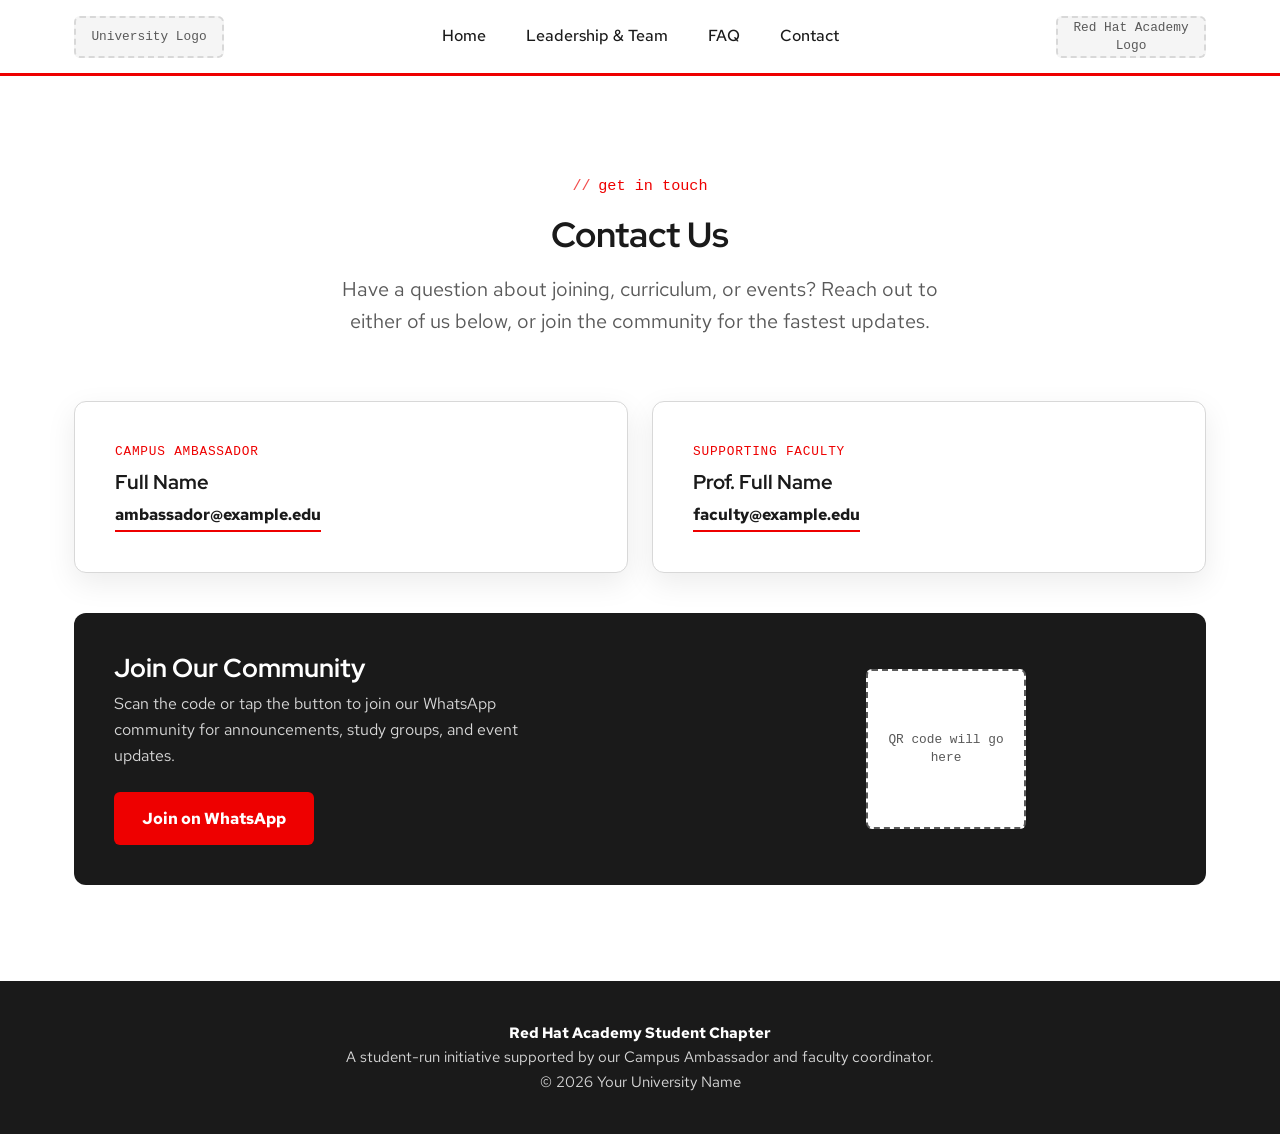
==== redhat-academy/contact.html @ 1c91d0c0 "Add files via upload" ====
<!DOCTYPE html>
<!--
  =============================================================================
  RED HAT ACADEMY - CONTACT PAGE
  =============================================================================
  Nothing on this page is loaded from data.json - the two email cards and
  the "Join Our Community" text are written directly below. To update an
  email address or the WhatsApp link, edit the text/attributes directly.
  =============================================================================
-->
<html lang="en">
<head>
  <meta charset="UTF-8">
  <meta name="viewport" content="width=device-width, initial-scale=1.0">
  <title>Red Hat Academy | Contact</title>
  <meta name="description" content="Contact the Red Hat Academy Campus Ambassador or Faculty Coordinator, or join our WhatsApp community.">
  <link rel="stylesheet" href="css/style.css">
</head>
<body>

  <!-- ===================== NAVBAR ===================== -->
  <nav class="navbar" aria-label="Main navigation">
    <div class="container navbar__inner">
      <a href="/" aria-label="Red Hat Academy home">
        <div class="media-frame media-frame--nav-logo">
          <span class="media-frame__placeholder">University Logo</span>
          <img class="media-frame__img" src="assets/university-logo.jpg"
               alt="Your University logo" onerror="this.style.display='none'">
        </div>
      </a>

      <ul class="navbar__links" id="navbarLinks">
        <li><a class="navbar__link" href="/" data-path="/">Home</a></li>
        <li><a class="navbar__link" href="/team" data-path="/team">Leadership &amp; Team</a></li>
        <li><a class="navbar__link" href="/faq" data-path="/faq">FAQ</a></li>
        <li><a class="navbar__link" href="/contact" data-path="/contact">Contact</a></li>
      </ul>

      <button class="navbar__hamburger" id="hamburgerBtn" aria-label="Toggle menu" aria-expanded="false">
        <span></span><span></span><span></span>
      </button>

      <a href="https://www.redhat.com/en/services/training/red-hat-academy" target="_blank" rel="noopener">
        <div class="media-frame media-frame--nav-logo">
          <span class="media-frame__placeholder">Red Hat Academy Logo</span>
          <img class="media-frame__img" src="assets/redhat-logo.jpg"
               alt="Red Hat Academy logo" onerror="this.style.display='none'">
        </div>
      </a>
    </div>
  </nav>

  <main>
    <section class="section">
      <div class="container">

        <div class="team-page-header">
          <p class="eyebrow">get in touch</p>
          <h1 class="section-heading">Contact Us</h1>
          <p class="section-intro" style="margin-left:auto;margin-right:auto;">
            Have a question about joining, curriculum, or events? Reach out to either of us
            below, or join the community for the fastest updates.
          </p>
        </div>

        <!-- Two email cards, side by side on desktop, stacked on mobile -->
        <div class="contact-grid">

          <div class="contact-card">
            <p class="contact-card__label">Campus Ambassador</p>
            <h3 class="contact-card__name">Full Name</h3>
            <a class="contact-card__email" href="mailto:ambassador@example.edu">ambassador@example.edu</a>
          </div>

          <div class="contact-card">
            <p class="contact-card__label">Supporting Faculty</p>
            <h3 class="contact-card__name">Prof. Full Name</h3>
            <a class="contact-card__email" href="mailto:faculty@example.edu">faculty@example.edu</a>
          </div>

        </div>

        <!-- "Join Our Community" card: text on one side, QR code on the other.
             The QR media-frame shows placeholder text until you add a real,
             generated QR code image pointing at your WhatsApp invite link. -->
        <div class="community-card">
          <div>
            <h2 class="community-card__heading">Join Our Community</h2>
            <p class="community-card__description">
              Scan the code or tap the button to join our WhatsApp community for
              announcements, study groups, and event updates.
            </p>
            <a class="btn btn--primary" href="https://chat.whatsapp.com/your-invite-code-here" target="_blank" rel="noopener">
              Join on WhatsApp
            </a>
          </div>
          <div class="community-card__qr-wrap">
            <div class="media-frame media-frame--qr">
              <span class="media-frame__placeholder">QR code will go here</span>
              <img class="media-frame__img" src="assets/qr-code.jpg"
                   alt="QR code to join the WhatsApp community" onerror="this.style.display='none'">
            </div>
          </div>
        </div>

      </div>
    </section>
  </main>

  <!-- ===================== FOOTER ===================== -->
  <footer class="site-footer">
    <div class="container">
      <p><strong>Red Hat Academy Student Chapter</strong></p>
      <p>A student-run initiative supported by our Campus Ambassador and faculty coordinator.</p>
      <p>&copy; <span id="footerYear"></span> Your University Name</p>
    </div>
  </footer>

  <script src="js/script.js"></script>
</body>
</html>
---- redhat-academy/css/style.css ----
/* =============================================================================
   RED HAT ACADEMY - MAIN STYLESHEET
   =============================================================================
   This ONE file styles all four pages - they all link to it with
   <link rel="stylesheet" href="css/style.css">. A change here updates the
   whole site at once.

   SECTIONS IN THIS FILE (search for these headings to jump around):
     1. Font import
     2. CSS variables (design tokens)
     3. Reset / base styles
     4. Reusable layout helpers
     5. Media frame (the image-or-placeholder component)
     6. Navbar
     7. Buttons
     8. Home page: hero + about + value props
     9. Team page: tier cards + core team grid
     10. FAQ page: accordion
     11. Contact page: cards + QR section
     12. Footer
     13. Responsive breakpoints (mobile)
     14. Accessibility helpers
============================================================================= */


/* -----------------------------------------------------------------------
   1. FONT IMPORT
   -----------------------------------------------------------------------
   "Red Hat Display" (bold headings) and "Red Hat Text" (body copy) are
   Red Hat's own free, open-source typeface family, pulled from Google
   Fonts. Using Red Hat's real font makes the site feel authentically
   on-brand instead of a generic template with red paint on it.
----------------------------------------------------------------------- */
@import url('https://fonts.googleapis.com/css2?family=Red+Hat+Display:wght@500;700;900&family=Red+Hat+Text:wght@400;500;700&display=swap');


/* -----------------------------------------------------------------------
   2. CSS VARIABLES (a.k.a. "design tokens")
   -----------------------------------------------------------------------
   ":root" means "the whole document". Anything defined with two dashes
   (--like-this) becomes a reusable variable, called anywhere with
   var(--like-this). This is the one place to tweak the theme.
----------------------------------------------------------------------- */
:root {
  /* --- Brand colors --- */
  --color-red: #EE0000;
  --color-red-dark: #A30000;
  --color-charcoal: #1A1A1A;
  --color-charcoal-soft: #2A2A2A;
  --color-white: #FFFFFF;
  --color-gray-100: #F5F5F5;
  --color-gray-300: #D8D8D8;
  --color-gray-600: #595959;
  --color-success: #4CAF50;

  /* --- Typography --- */
  --font-display: 'Red Hat Display', Arial, sans-serif;
  --font-body: 'Red Hat Text', Arial, sans-serif;
  --font-mono: 'Courier New', monospace;

  --text-xs: 0.8rem;
  --text-sm: 0.95rem;
  --text-base: 1rem;
  --text-lg: 1.25rem;
  --text-xl: 1.6rem;
  --text-2xl: 2.2rem;
  --text-3xl: 3rem;

  /* --- Spacing scale --- */
  --space-xs: 0.5rem;
  --space-sm: 1rem;
  --space-md: 1.5rem;
  --space-lg: 2.5rem;
  --space-xl: 4rem;
  --space-2xl: 6rem;

  /* --- Shape & motion --- */
  --radius-sm: 6px;
  --radius-md: 12px;
  --shadow-card: 0 10px 30px rgba(0, 0, 0, 0.08);
  --shadow-card-hover: 0 16px 40px rgba(0, 0, 0, 0.14);
  --transition-fast: 0.18s ease;
  --transition-medium: 0.3s ease;

  /* --- Layout --- */
  --container-width: 1180px;
  --navbar-height: 76px;
}


/* -----------------------------------------------------------------------
   3. RESET / BASE STYLES
   ----------------------------------------------------------------------- */
* {
  box-sizing: border-box; /* padding/border count INSIDE the declared width */
  margin: 0;
  padding: 0;
}

html {
  scroll-behavior: smooth;
}

body {
  font-family: var(--font-body);
  color: var(--color-charcoal);
  background-color: var(--color-white);
  line-height: 1.6;
  padding-top: var(--navbar-height); /* stops the fixed navbar covering content */
}

img {
  max-width: 100%;
  display: block;
}

a {
  color: inherit;
  text-decoration: none;
}

ul {
  list-style: none;
}

h1, h2, h3, h4 {
  font-family: var(--font-display);
  line-height: 1.2;
  font-weight: 700;
}

button {
  font-family: inherit;
  cursor: pointer;
  border: none;
  background: none;
}


/* -----------------------------------------------------------------------
   4. REUSABLE LAYOUT HELPERS
   ----------------------------------------------------------------------- */
.container {
  width: 100%;
  max-width: var(--container-width);
  margin: 0 auto;
  padding: 0 var(--space-md);
}

.section {
  padding: var(--space-2xl) 0;
}

.section--muted {
  background-color: var(--color-gray-100);
}

.section--dark {
  background-color: var(--color-charcoal);
  color: var(--color-white);
}

/* A small "// comment"-styled label, echoing a line of code - fits an
   open-source / Linux subject better than a plain "01 / 02 / 03". */
.eyebrow {
  display: inline-flex;
  align-items: center;
  gap: 0.5em;
  font-family: var(--font-mono);
  font-size: var(--text-sm);
  color: var(--color-red);
  margin-bottom: var(--space-sm);
}

.eyebrow::before {
  content: '//';
  opacity: 0.7;
}

.section-heading {
  font-size: var(--text-2xl);
  margin-bottom: var(--space-sm);
}

.section-intro {
  max-width: 640px;
  color: var(--color-gray-600);
  font-size: var(--text-lg);
  margin-bottom: var(--space-lg);
}


/* -----------------------------------------------------------------------
   5. MEDIA FRAME
   -----------------------------------------------------------------------
   This is the component used EVERYWHERE a photo/logo/QR code goes:
   navbar logos, the hero image, team member photos, and the WhatsApp QR
   code. Instead of shipping placeholder image files, each frame shows a
   dashed-border box with instructional text UNTIL a real image is added.

   HOW IT WORKS:
   The HTML for a media frame looks like this:

     <div class="media-frame media-frame--avatar-lg">
       <span class="media-frame__placeholder">Photo will go here</span>
       <img class="media-frame__img" src="assets/team/hod.jpg"
            alt="Photo of Dr. Full Name" onerror="this.style.display='none'">
     </div>

   - The placeholder <span> always renders, sitting in normal document
     flow, which is what gives the box its size and dashed border.
   - The <img> sits ON TOP of the placeholder (position: absolute, filling
     the whole frame) so that when it successfully loads, it visually
     covers the placeholder text completely.
   - If the image is missing or the path is wrong, the browser fires the
     img's "onerror" event. That inline bit of JavaScript
     (this.style.display='none') hides the broken image, which reveals
     the placeholder text sitting underneath it - so visitors NEVER see
     an ugly broken-image icon, only a clear "photo will go here" box.
   - The moment you add a real file at the path in "src" and it loads
     successfully, it automatically covers the placeholder - no code
     changes needed beyond pointing "src" at your real file.
----------------------------------------------------------------------- */
.media-frame {
  position: relative;   /* lets the <img> position itself against this box */
  display: flex;
  align-items: center;
  justify-content: center;
  background-color: var(--color-gray-100);
  border: 2px dashed var(--color-gray-300);
  overflow: hidden;     /* clips the image to the frame's rounded corners */
  flex-shrink: 0;
}

.media-frame__placeholder {
  font-family: var(--font-mono);
  font-size: var(--text-xs);
  line-height: 1.4;
  color: var(--color-gray-600);
  text-align: center;
  padding: 0.5em;
}

.media-frame__img {
  position: absolute;
  inset: 0;             /* shorthand for top/right/bottom/left: 0 */
  width: 100%;
  height: 100%;
  object-fit: cover;    /* fills the frame without distorting the photo */
}

/* --- Size/shape variants --- */
.media-frame--nav-logo {
  width: 150px;
  height: 42px;
  border-radius: var(--radius-sm);
}

.media-frame--hero {
  width: 100%;
  aspect-ratio: 4 / 3;
  border-radius: var(--radius-md);
}

.media-frame--qr {
  width: 160px;
  height: 160px;
  border-radius: var(--radius-sm);
  border-color: var(--color-gray-600);
}

.media-frame--avatar-lg {
  width: 90px;
  height: 90px;
  border-radius: 50%;
}

.media-frame--avatar-sm {
  width: 96px;
  height: 96px;
  border-radius: 50%;
  margin: 0 auto var(--space-sm);
}


/* -----------------------------------------------------------------------
   6. NAVBAR
   -----------------------------------------------------------------------
   Layout: [ university logo ] ---- [ nav links ] ---- [ red hat logo ]
   Flexbox (display:flex) is used because it's built exactly for
   "arrange items in a row, with control over spacing between them."
----------------------------------------------------------------------- */
.navbar {
  position: fixed;
  top: 0;
  left: 0;
  width: 100%;
  height: var(--navbar-height);
  background-color: var(--color-white);
  border-bottom: 3px solid var(--color-red);
  z-index: 1000;
}

.navbar__inner {
  height: 100%;
  display: flex;
  align-items: center;
  justify-content: space-between;
  gap: var(--space-md);
}

.navbar__links {
  display: flex;
  gap: var(--space-lg);
}

.navbar__link {
  font-weight: 500;
  font-size: var(--text-base);
  padding: 0.4rem 0;
  position: relative;
  transition: color var(--transition-fast);
}

.navbar__link:hover {
  color: var(--color-red);
}

/* Active-page underline, grown with a pseudo-element instead of extra markup */
.navbar__link::after {
  content: '';
  position: absolute;
  left: 0;
  bottom: -4px;
  width: 100%;
  height: 2px;
  background-color: var(--color-red);
  transform: scaleX(0);
  transform-origin: left;
  transition: transform var(--transition-fast);
}

.navbar__link:hover::after {
  transform: scaleX(1);
}

/* script.js adds this class to whichever link matches the current page */
.navbar__link.is-active {
  color: var(--color-red);
}

.navbar__link.is-active::after {
  transform: scaleX(1);
}

/* Hamburger button - only shown on small screens (see section 13) */
.navbar__hamburger {
  display: none;
  flex-direction: column;
  justify-content: center;
  gap: 5px;
  width: 32px;
  height: 32px;
}

.navbar__hamburger span {
  display: block;
  height: 2px;
  background-color: var(--color-charcoal);
  border-radius: 2px;
  transition: transform var(--transition-fast), opacity var(--transition-fast);
}

.navbar__hamburger.is-open span:nth-child(1) {
  transform: translateY(7px) rotate(45deg);
}
.navbar__hamburger.is-open span:nth-child(2) {
  opacity: 0;
}
.navbar__hamburger.is-open span:nth-child(3) {
  transform: translateY(-7px) rotate(-45deg);
}


/* -----------------------------------------------------------------------
   7. BUTTONS
   ----------------------------------------------------------------------- */
.btn {
  display: inline-flex;
  align-items: center;
  justify-content: center;
  gap: 0.5em;
  padding: 0.85rem 1.75rem;
  border-radius: var(--radius-sm);
  font-weight: 700;
  font-size: var(--text-base);
  transition: transform var(--transition-fast), box-shadow var(--transition-fast), background-color var(--transition-fast);
  white-space: nowrap;
}

.btn:hover {
  transform: translateY(-2px);
}

.btn--primary {
  background-color: var(--color-red);
  color: var(--color-white);
}

.btn--primary:hover {
  background-color: var(--color-red-dark);
  box-shadow: var(--shadow-card-hover);
}

.btn--secondary {
  background-color: transparent;
  color: var(--color-charcoal);
  border: 2px solid var(--color-charcoal);
}

.section--dark .btn--secondary {
  color: var(--color-white);
  border-color: var(--color-white);
}

.btn--secondary:hover {
  background-color: var(--color-charcoal);
  color: var(--color-white);
}


/* -----------------------------------------------------------------------
   8. HOME PAGE: HERO + ABOUT + VALUE PROPS
   -----------------------------------------------------------------------
   The hero uses CSS Grid (not Flexbox) because we're thinking in two
   explicit columns (text | image) that need to line up - Grid lets us
   name that structure directly with grid-template-columns.
----------------------------------------------------------------------- */
.hero {
  background-color: var(--color-charcoal);
  color: var(--color-white);
  padding: var(--space-2xl) 0;
  overflow: hidden;
}

.hero__inner {
  display: grid;
  grid-template-columns: 1.1fr 1fr;
  align-items: center;
  gap: var(--space-xl);
}

.hero__heading {
  font-size: var(--text-3xl);
  font-weight: 900;
  margin-bottom: var(--space-sm);
}

.hero__heading .accent {
  color: var(--color-red);
}

.hero__subheading {
  font-size: var(--text-lg);
  color: var(--color-gray-300);
  margin-bottom: var(--space-lg);
  max-width: 480px;
}

.hero__actions {
  display: flex;
  gap: var(--space-sm);
  flex-wrap: wrap;
}

/* --- About section --- */
.about__paragraph {
  max-width: 760px;
  color: var(--color-gray-600);
  font-size: var(--text-base);
  margin-bottom: var(--space-sm);
}

/* Grid with "auto-fit + minmax" automatically fits as many columns as
   comfortably hold "minmax(220px, 1fr)"-sized cards, wrapping to fewer
   columns on smaller screens without a dedicated @media rule. */
.value-grid {
  display: grid;
  grid-template-columns: repeat(auto-fit, minmax(220px, 1fr));
  gap: var(--space-md);
  margin-top: var(--space-lg);
}

.value-card {
  background-color: var(--color-white);
  border: 1px solid var(--color-gray-300);
  border-radius: var(--radius-md);
  padding: var(--space-md);
  transition: transform var(--transition-medium), box-shadow var(--transition-medium), border-color var(--transition-medium);
}

.value-card:hover {
  transform: translateY(-6px);
  box-shadow: var(--shadow-card-hover);
  border-color: var(--color-red);
}

.value-card__title {
  font-size: var(--text-lg);
  margin-bottom: var(--space-xs);
  color: var(--color-red);
}

.value-card__description {
  font-size: var(--text-sm);
  color: var(--color-gray-600);
}


/* -----------------------------------------------------------------------
   9. TEAM PAGE: TIER CARDS + CORE TEAM GRID
   -----------------------------------------------------------------------
   The brief asks for a clear TOP-TO-BOTTOM HIERARCHY. We reinforce that
   visually with a thin connecting line between tiers, like an org chart.
----------------------------------------------------------------------- */
.team-page-header {
  text-align: center;
  max-width: 700px;
  margin: 0 auto var(--space-xl);
}

.org-chart {
  display: flex;
  flex-direction: column;
  align-items: center;
  gap: var(--space-lg);
}

.org-chart__connector {
  width: 2px;
  height: var(--space-lg);
  background-color: var(--color-gray-300);
}

.tier-label {
  font-family: var(--font-mono);
  font-size: var(--text-xs);
  letter-spacing: 0.08em;
  text-transform: uppercase;
  color: var(--color-red);
  margin-bottom: var(--space-xs);
  text-align: center;
}

.profile-card {
  background-color: var(--color-white);
  border: 1px solid var(--color-gray-300);
  border-radius: var(--radius-md);
  box-shadow: var(--shadow-card);
  padding: var(--space-md) var(--space-lg);
  display: flex;
  align-items: center;
  gap: var(--space-md);
  width: 100%;
  max-width: 560px;
  min-height: 122px; /* keeps the card's shape while JS is still loading data.json */
  transition: box-shadow var(--transition-medium);
}

.profile-card:hover {
  box-shadow: var(--shadow-card-hover);
}

.profile-card__photo {
  border: 3px solid var(--color-red);
}

.profile-card__name {
  font-size: var(--text-lg);
  margin-bottom: 0.15em;
}

.profile-card__role {
  color: var(--color-red);
  font-weight: 700;
  font-size: var(--text-sm);
  margin-bottom: 0.4em;
}

.profile-card__description {
  color: var(--color-gray-600);
  font-size: var(--text-sm);
}

/* The Campus Ambassador tier is deliberately highlighted, since they
   formed the team - a red border + soft glow sets this card apart. */
.profile-card--highlight {
  border: 2px solid var(--color-red);
  box-shadow: 0 0 0 6px rgba(238, 0, 0, 0.06), var(--shadow-card);
}

/* --- Core team: a clean 3-column responsive grid --- */
.core-team-grid {
  display: grid;
  grid-template-columns: repeat(3, 1fr);
  gap: var(--space-md);
  width: 100%;
  max-width: 980px;
}

.team-card {
  background-color: var(--color-white);
  border: 1px solid var(--color-gray-300);
  border-radius: var(--radius-md);
  padding: var(--space-md);
  text-align: center;
  transition: transform var(--transition-medium), box-shadow var(--transition-medium);
}

.team-card:hover {
  transform: translateY(-6px);
  box-shadow: var(--shadow-card-hover);
}

.team-card__photo {
  border: 3px solid var(--color-charcoal);
  transition: border-color var(--transition-medium);
}

.team-card:hover .team-card__photo {
  border-color: var(--color-red);
}

.team-card__name {
  font-size: var(--text-base);
  margin-bottom: 0.2em;
}

.team-card__role {
  color: var(--color-red);
  font-weight: 700;
  font-size: var(--text-xs);
  text-transform: uppercase;
  letter-spacing: 0.04em;
  margin-bottom: 0.5em;
}

.team-card__description {
  color: var(--color-gray-600);
  font-size: var(--text-sm);
}


/* -----------------------------------------------------------------------
   10. FAQ PAGE: ACCORDION
   -----------------------------------------------------------------------
   Collapsed items get max-height:0 (invisible, no space taken). script.js
   adds an "is-open" class that sets max-height to a large enough value to
   reveal the full answer, animated by the CSS transition below - no
   JavaScript animation code needed.
----------------------------------------------------------------------- */
.faq-list {
  max-width: 780px;
  margin: 0 auto;
}

.faq-item {
  border-bottom: 1px solid var(--color-gray-300);
}

.faq-item__question {
  width: 100%;
  display: flex;
  align-items: center;
  justify-content: space-between;
  gap: var(--space-sm);
  padding: var(--space-md) var(--space-xs);
  text-align: left;
  font-family: var(--font-display);
  font-weight: 700;
  font-size: var(--text-base);
  color: var(--color-charcoal);
}

.faq-item__question:hover {
  color: var(--color-red);
}

.faq-item__icon {
  flex-shrink: 0;
  width: 24px;
  height: 24px;
  position: relative;
}

.faq-item__icon::before,
.faq-item__icon::after {
  content: '';
  position: absolute;
  background-color: var(--color-red);
  top: 50%;
  left: 50%;
  transform: translate(-50%, -50%);
  transition: transform var(--transition-medium);
}

.faq-item__icon::before {  /* horizontal bar of the "+" */
  width: 14px;
  height: 2px;
}

.faq-item__icon::after {   /* vertical bar of the "+" */
  width: 2px;
  height: 14px;
}

/* Rotating the vertical bar flat turns "+" into "-" when open */
.faq-item.is-open .faq-item__icon::after {
  transform: translate(-50%, -50%) rotate(90deg);
  opacity: 0;
}

.faq-item__answer-wrap {
  max-height: 0;
  overflow: hidden;
  transition: max-height var(--transition-medium);
}

.faq-item.is-open .faq-item__answer-wrap {
  max-height: 400px;
}

.faq-item__answer {
  padding: 0 var(--space-xs) var(--space-md);
  color: var(--color-gray-600);
  font-size: var(--text-sm);
  max-width: 680px;
}


/* -----------------------------------------------------------------------
   11. CONTACT PAGE: CARDS + QR SECTION
   ----------------------------------------------------------------------- */
.contact-grid {
  display: grid;
  grid-template-columns: 1fr 1fr;
  gap: var(--space-md);
  margin-bottom: var(--space-lg);
}

.contact-card {
  background-color: var(--color-white);
  border: 1px solid var(--color-gray-300);
  border-radius: var(--radius-md);
  padding: var(--space-lg);
  box-shadow: var(--shadow-card);
}

.contact-card__label {
  font-family: var(--font-mono);
  font-size: var(--text-xs);
  color: var(--color-red);
  text-transform: uppercase;
  letter-spacing: 0.06em;
  margin-bottom: var(--space-xs);
}

.contact-card__name {
  font-size: var(--text-lg);
  margin-bottom: var(--space-xs);
}

.contact-card__email {
  display: inline-flex;
  align-items: center;
  gap: 0.4em;
  color: var(--color-charcoal);
  font-weight: 700;
  border-bottom: 2px solid var(--color-red);
  padding-bottom: 2px;
  transition: color var(--transition-fast);
}

.contact-card__email:hover {
  color: var(--color-red);
}

/* --- "Join our community" card: text on one side, QR code on the other --- */
.community-card {
  background-color: var(--color-charcoal);
  color: var(--color-white);
  border-radius: var(--radius-md);
  padding: var(--space-lg);
  display: grid;
  grid-template-columns: 1.3fr 1fr;
  align-items: center;
  gap: var(--space-lg);
}

.community-card__heading {
  font-size: var(--text-xl);
  margin-bottom: var(--space-xs);
}

.community-card__description {
  color: var(--color-gray-300);
  margin-bottom: var(--space-md);
  max-width: 420px;
}

.community-card__qr-wrap {
  justify-self: center;
}

.community-card__qr-wrap .media-frame {
  background-color: var(--color-white);
}


/* -----------------------------------------------------------------------
   12. FOOTER
   ----------------------------------------------------------------------- */
.site-footer {
  background-color: var(--color-charcoal);
  color: var(--color-gray-300);
  text-align: center;
  padding: var(--space-lg) 0;
  font-size: var(--text-sm);
}

.site-footer strong {
  color: var(--color-white);
}


/* -----------------------------------------------------------------------
   13. RESPONSIVE BREAKPOINTS (MOBILE)
   ----------------------------------------------------------------------- */

/* Tablets and small laptops */
@media (max-width: 900px) {
  .hero__inner {
    grid-template-columns: 1fr;
    text-align: center;
  }

  .hero__subheading {
    margin-left: auto;
    margin-right: auto;
  }

  .hero__actions {
    justify-content: center;
  }

  .core-team-grid {
    grid-template-columns: repeat(2, 1fr);
  }

  .contact-grid {
    grid-template-columns: 1fr;
  }

  .community-card {
    grid-template-columns: 1fr;
    text-align: center;
  }

  .community-card__description {
    margin-left: auto;
    margin-right: auto;
  }

  .community-card__qr-wrap {
    justify-self: center;
  }
}

/* Phones */
@media (max-width: 640px) {
  :root {
    --text-3xl: 2.1rem;
    --text-2xl: 1.7rem;
    --space-2xl: 3.5rem;
  }

  .navbar__hamburger {
    display: flex;
  }

  .navbar__links {
    position: fixed;
    top: var(--navbar-height);
    left: 0;
    width: 100%;
    background-color: var(--color-white);
    border-bottom: 3px solid var(--color-red);
    flex-direction: column;
    align-items: center;
    gap: 0;
    padding: 0;
    max-height: 0;
    overflow: hidden;
    transition: max-height var(--transition-medium);
  }

  .navbar__links.is-open {
    max-height: 300px;
    padding: var(--space-sm) 0;
  }

  .navbar__link {
    padding: var(--space-sm) 0;
    width: 100%;
    text-align: center;
  }

  .core-team-grid {
    grid-template-columns: 1fr;
  }

  .profile-card {
    flex-direction: column;
    text-align: center;
  }

  .org-chart {
    padding: 0 var(--space-xs);
  }
}


/* -----------------------------------------------------------------------
   14. ACCESSIBILITY HELPERS
   ----------------------------------------------------------------------- */
a:focus-visible,
button:focus-visible {
  outline: 3px solid var(--color-red);
  outline-offset: 2px;
}

@media (prefers-reduced-motion: reduce) {
  *, *::before, *::after {
    animation-duration: 0.001ms !important;
    animation-iteration-count: 1 !important;
    transition-duration: 0.001ms !important;
    scroll-behavior: auto !important;
  }
}
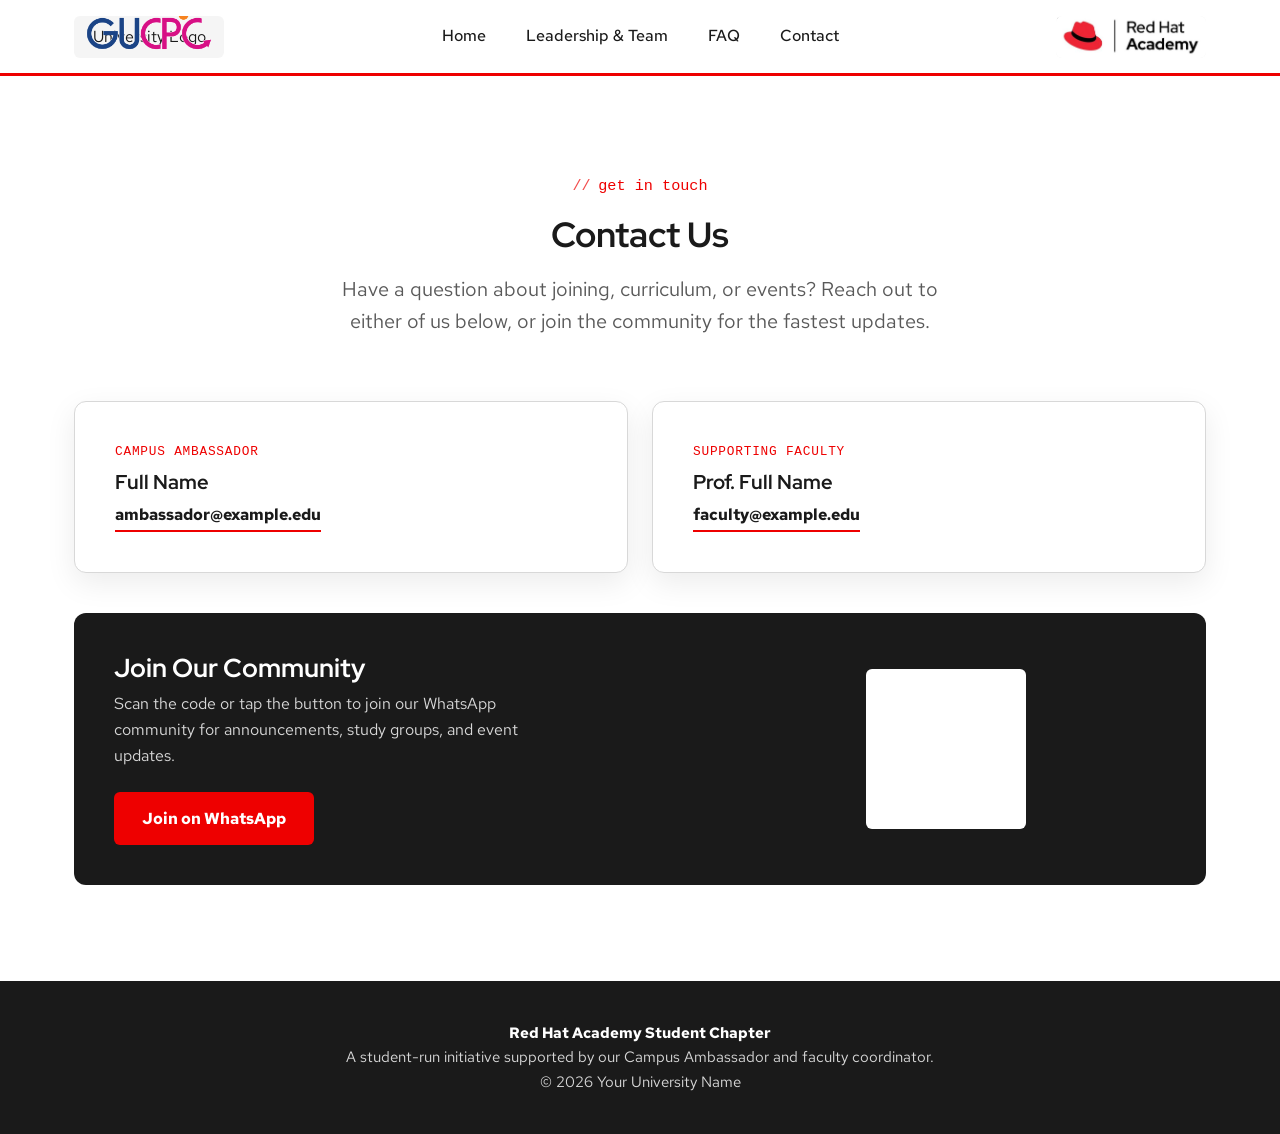
==== commit b4dc9d86: "university logo add" ====
--- a/redhat-academy/contact.html
+++ b/redhat-academy/contact.html
@@ -24,7 +24,7 @@
       <a href="/" aria-label="Red Hat Academy home">
         <div class="media-frame media-frame--nav-logo">
           <span class="media-frame__placeholder">University Logo</span>
-          <img class="media-frame__img" src="assets/university-logo.jpg"
+          <img class="media-frame__img" src="assets/cpclogo.png"
                alt="Your University logo" onerror="this.style.display='none'">
         </div>
       </a>
--- a/redhat-academy/css/style.css
+++ b/redhat-academy/css/style.css
@@ -227,18 +227,8 @@
   align-items: center;
   justify-content: center;
   background-color: var(--color-gray-100);
-  border: 2px dashed var(--color-gray-300);
   overflow: hidden;     /* clips the image to the frame's rounded corners */
   flex-shrink: 0;
-}
-
-.media-frame__placeholder {
-  font-family: var(--font-mono);
-  font-size: var(--text-xs);
-  line-height: 1.4;
-  color: var(--color-gray-600);
-  text-align: center;
-  padding: 0.5em;
 }
 
 .media-frame__img {
@@ -572,7 +562,7 @@
 }
 
 .profile-card__photo {
-  border: 3px solid var(--color-red);
+  border: 0px solid var(--color-red);
 }
 
 .profile-card__name {
@@ -623,7 +613,7 @@
 }
 
 .team-card__photo {
-  border: 3px solid var(--color-charcoal);
+  border: 0px solid var(--color-charcoal);
   transition: border-color var(--transition-medium);
 }
 
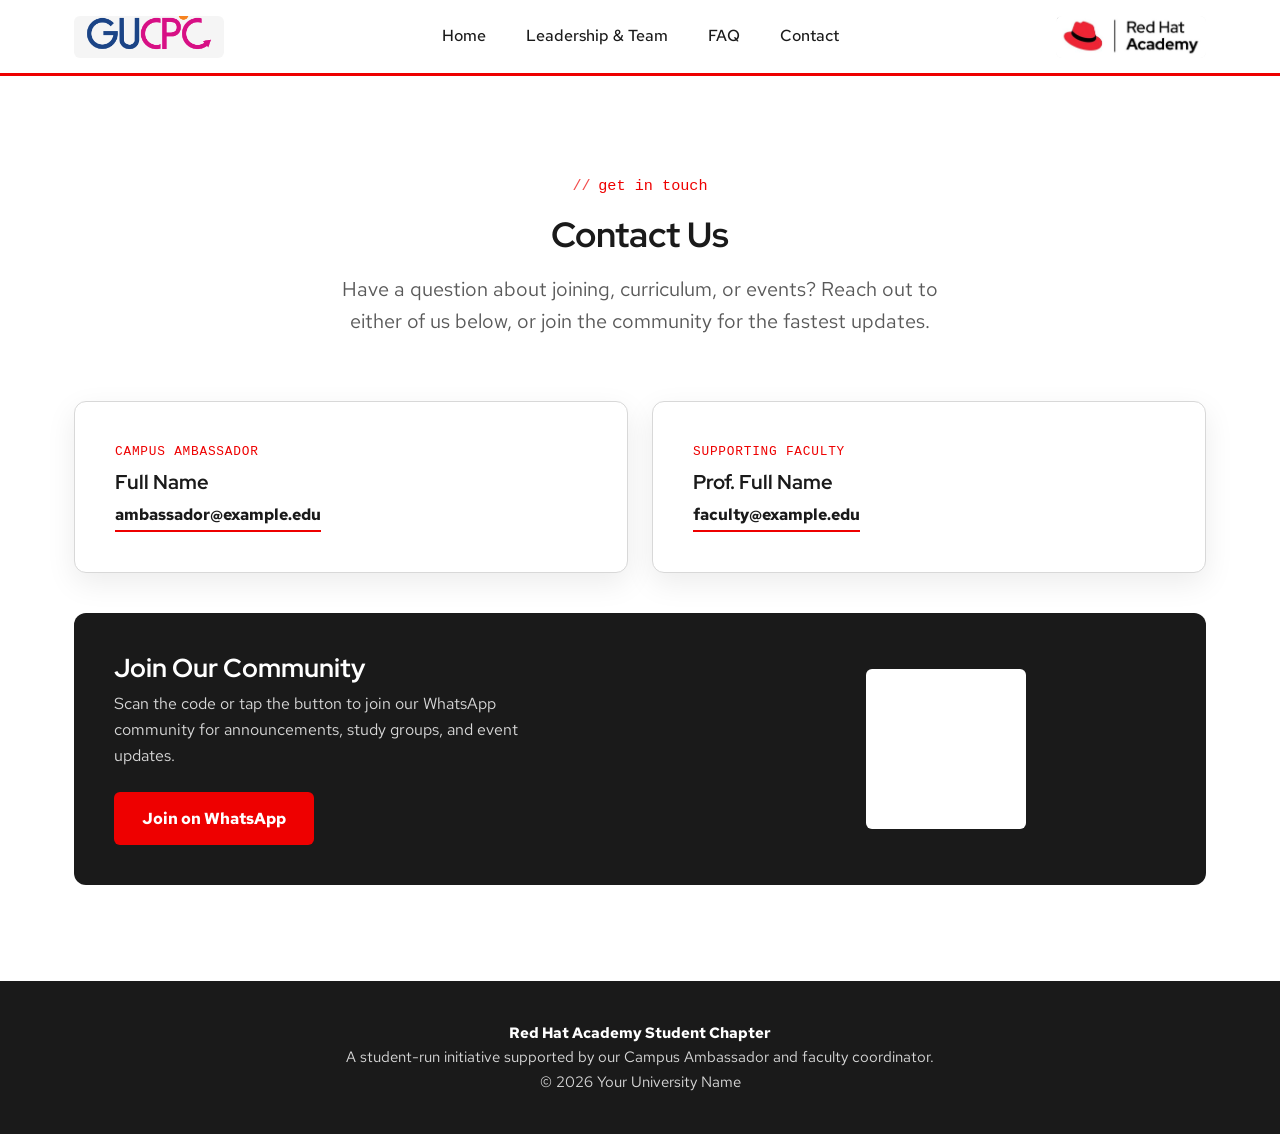
==== commit ef92bfbb: "placeholder removal" ====
--- a/redhat-academy/contact.html
+++ b/redhat-academy/contact.html
@@ -23,7 +23,6 @@
     <div class="container navbar__inner">
       <a href="/" aria-label="Red Hat Academy home">
         <div class="media-frame media-frame--nav-logo">
-          <span class="media-frame__placeholder">University Logo</span>
           <img class="media-frame__img" src="assets/cpclogo.png"
                alt="Your University logo" onerror="this.style.display='none'">
         </div>
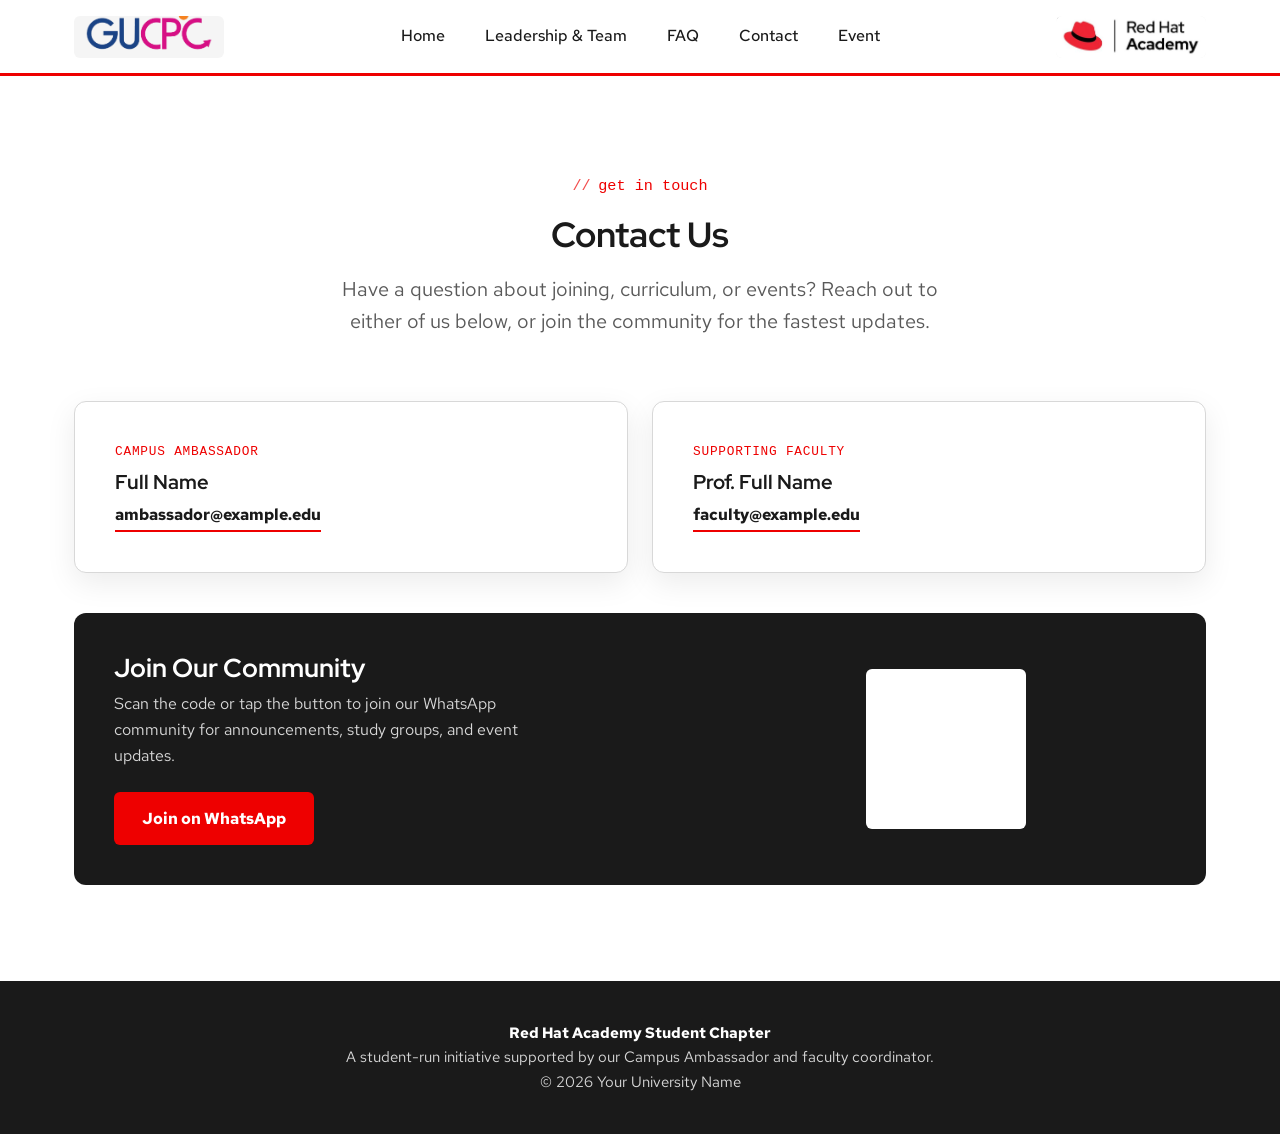
==== commit 4b4c8036: "Add 'Event' link to navigation menu" ====
--- a/redhat-academy/contact.html
+++ b/redhat-academy/contact.html
@@ -33,6 +33,7 @@
         <li><a class="navbar__link" href="/team" data-path="/team">Leadership &amp; Team</a></li>
         <li><a class="navbar__link" href="/faq" data-path="/faq">FAQ</a></li>
         <li><a class="navbar__link" href="/contact" data-path="/contact">Contact</a></li>
+        <li><a class="navbar__link" href="/event" data-path="/event">Event</a></li>
       </ul>
 
       <button class="navbar__hamburger" id="hamburgerBtn" aria-label="Toggle menu" aria-expanded="false">
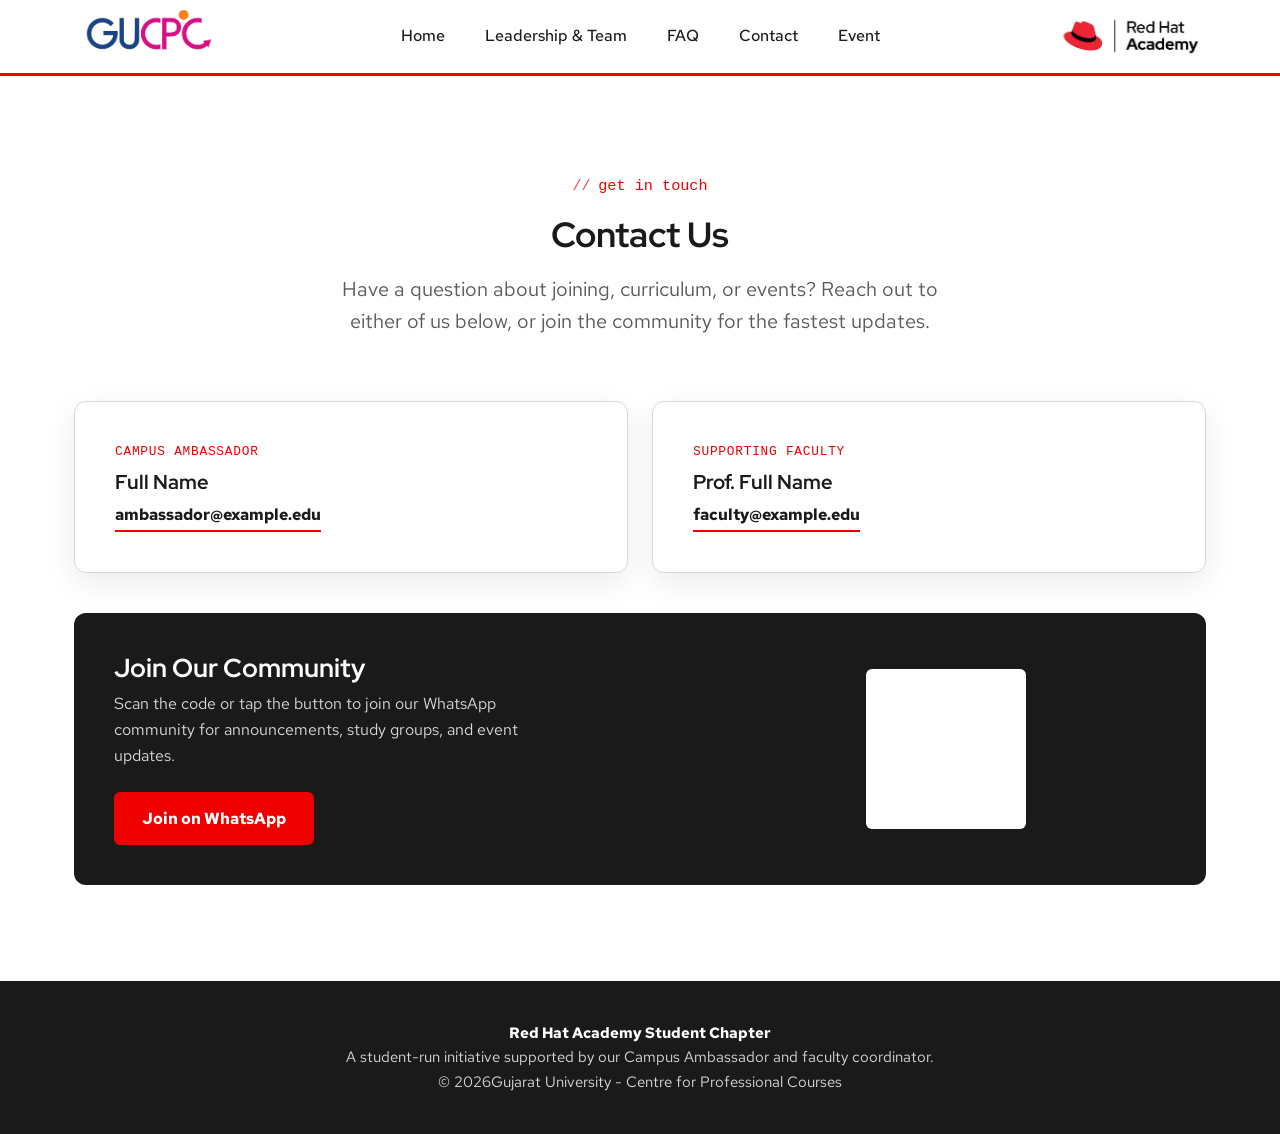
==== commit 13c7f9ba: "Update footer to reflect Gujarat University" ====
--- a/redhat-academy/contact.html
+++ b/redhat-academy/contact.html
@@ -112,7 +112,7 @@
     <div class="container">
       <p><strong>Red Hat Academy Student Chapter</strong></p>
       <p>A student-run initiative supported by our Campus Ambassador and faculty coordinator.</p>
-      <p>&copy; <span id="footerYear"></span> Your University Name</p>
+      <p>&copy; <span id="footerYear"></span>Gujarat University - Centre for Professional Courses</p>
     </div>
   </footer>
 
--- a/redhat-academy/css/style.css
+++ b/redhat-academy/css/style.css
@@ -226,7 +226,7 @@
   display: flex;
   align-items: center;
   justify-content: center;
-  background-color: var(--color-gray-100);
+  background-color: var(--color-red-100);
   overflow: hidden;     /* clips the image to the frame's rounded corners */
   flex-shrink: 0;
 }
@@ -242,7 +242,7 @@
 /* --- Size/shape variants --- */
 .media-frame--nav-logo {
   width: 150px;
-  height: 42px;
+  height: 53px;
   border-radius: var(--radius-sm);
 }
 
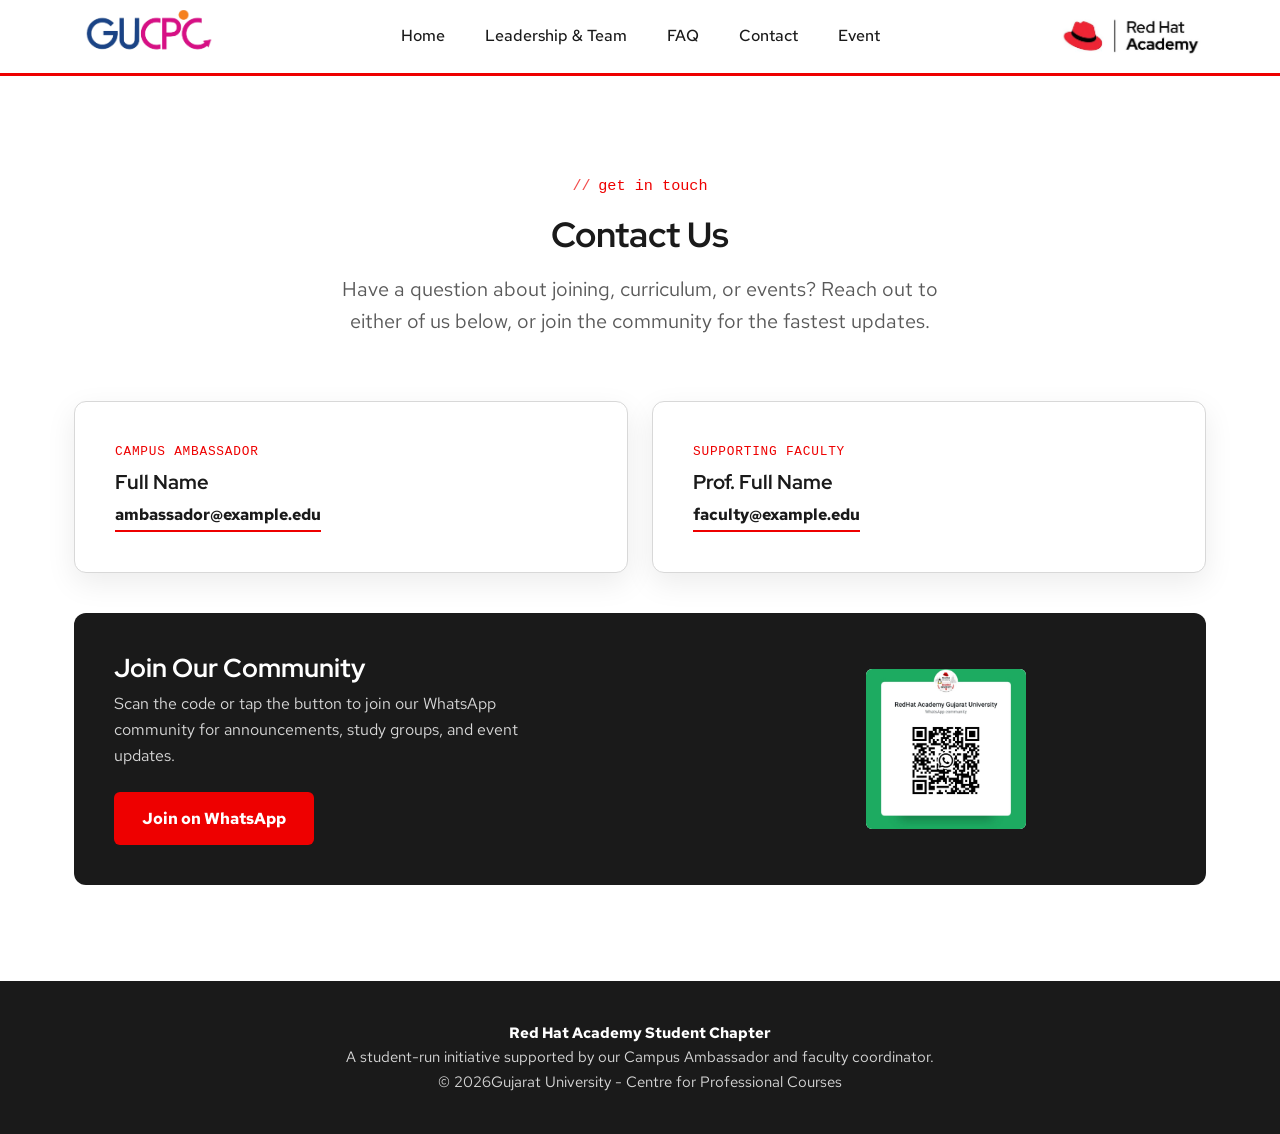
==== commit e4fd73c5: "Fix QR code image source in contact.html" ====
--- a/redhat-academy/contact.html
+++ b/redhat-academy/contact.html
@@ -90,14 +90,14 @@
               Scan the code or tap the button to join our WhatsApp community for
               announcements, study groups, and event updates.
             </p>
-            <a class="btn btn--primary" href="https://chat.whatsapp.com/your-invite-code-here" target="_blank" rel="noopener">
+            <a class="btn btn--primary" href="https://chat.whatsapp.com/F3q59Efl7EpFM5Wr5rGV5e" target="_blank" rel="noopener">
               Join on WhatsApp
             </a>
           </div>
           <div class="community-card__qr-wrap">
             <div class="media-frame media-frame--qr">
               <span class="media-frame__placeholder">QR code will go here</span>
-              <img class="media-frame__img" src="assets/qr-code.jpg"
+              <img class="media-frame__img" src="assets/RHA_whatsapp_qr.jpeg"
                    alt="QR code to join the WhatsApp community" onerror="this.style.display='none'">
             </div>
           </div>
--- a/redhat-academy/css/style.css
+++ b/redhat-academy/css/style.css
@@ -226,7 +226,7 @@
   display: flex;
   align-items: center;
   justify-content: center;
-  background-color: var(--color-red-100);
+  background-color: var(--color--100);
   overflow: hidden;     /* clips the image to the frame's rounded corners */
   flex-shrink: 0;
 }
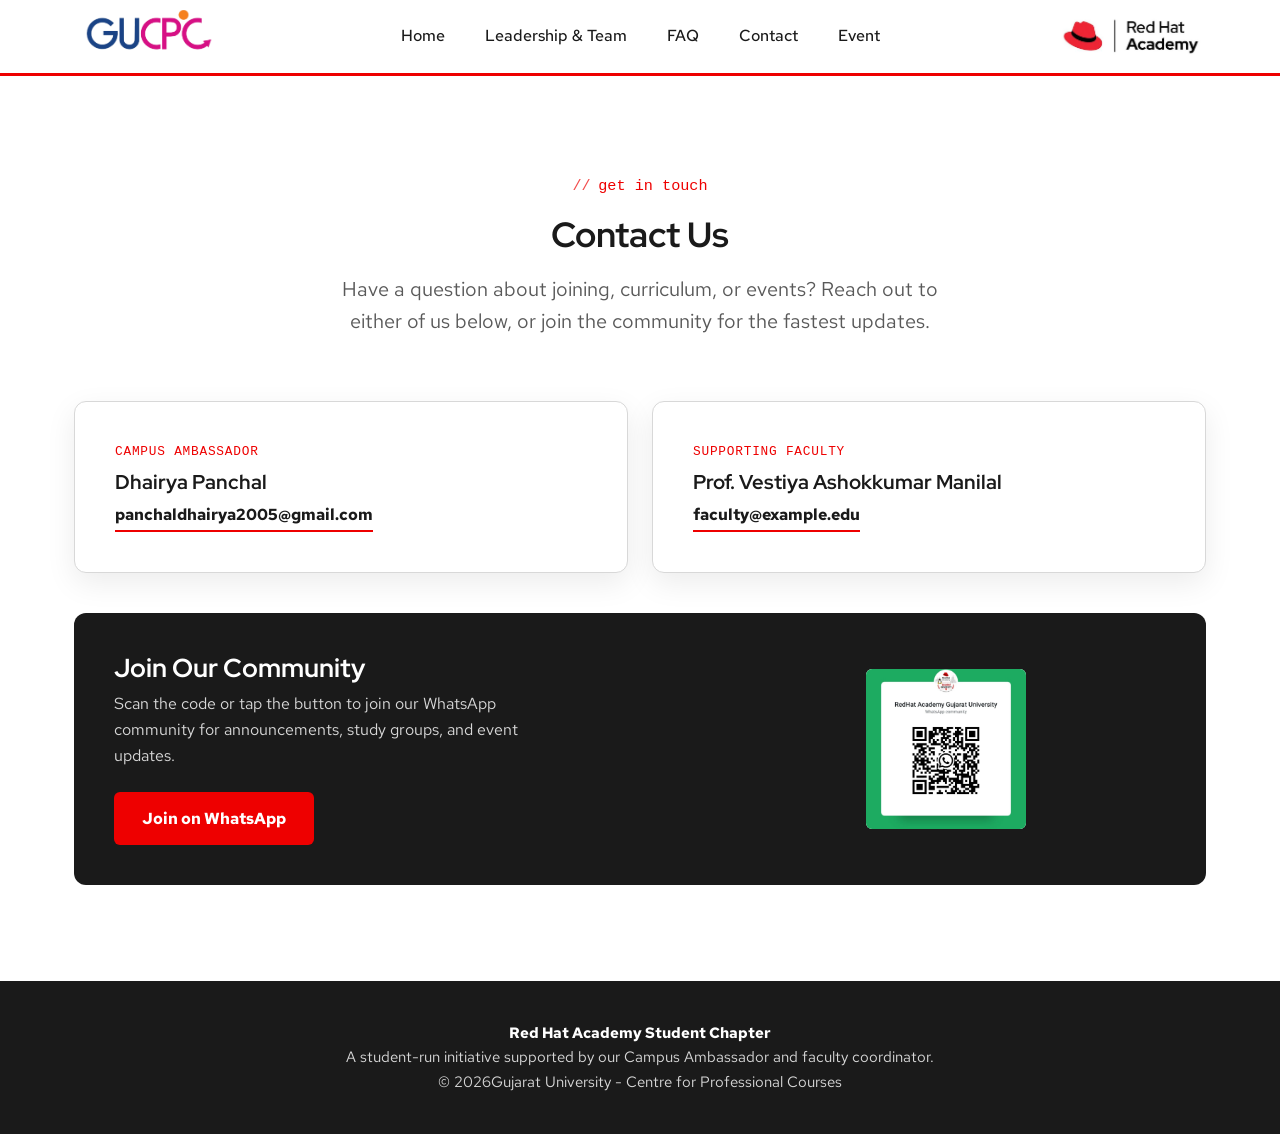
==== commit 46c50706: "Update contact information for Campus Ambassador and Faculty" ====
--- a/redhat-academy/contact.html
+++ b/redhat-academy/contact.html
@@ -68,13 +68,13 @@
 
           <div class="contact-card">
             <p class="contact-card__label">Campus Ambassador</p>
-            <h3 class="contact-card__name">Full Name</h3>
-            <a class="contact-card__email" href="mailto:ambassador@example.edu">ambassador@example.edu</a>
+            <h3 class="contact-card__name">Dhairya Panchal</h3>
+            <a class="contact-card__email" href="panchaldhairya2005@gmail.com">panchaldhairya2005@gmail.com</a>
           </div>
 
           <div class="contact-card">
             <p class="contact-card__label">Supporting Faculty</p>
-            <h3 class="contact-card__name">Prof. Full Name</h3>
+            <h3 class="contact-card__name">Prof. Vestiya Ashokkumar Manilal</h3>
             <a class="contact-card__email" href="mailto:faculty@example.edu">faculty@example.edu</a>
           </div>
 
